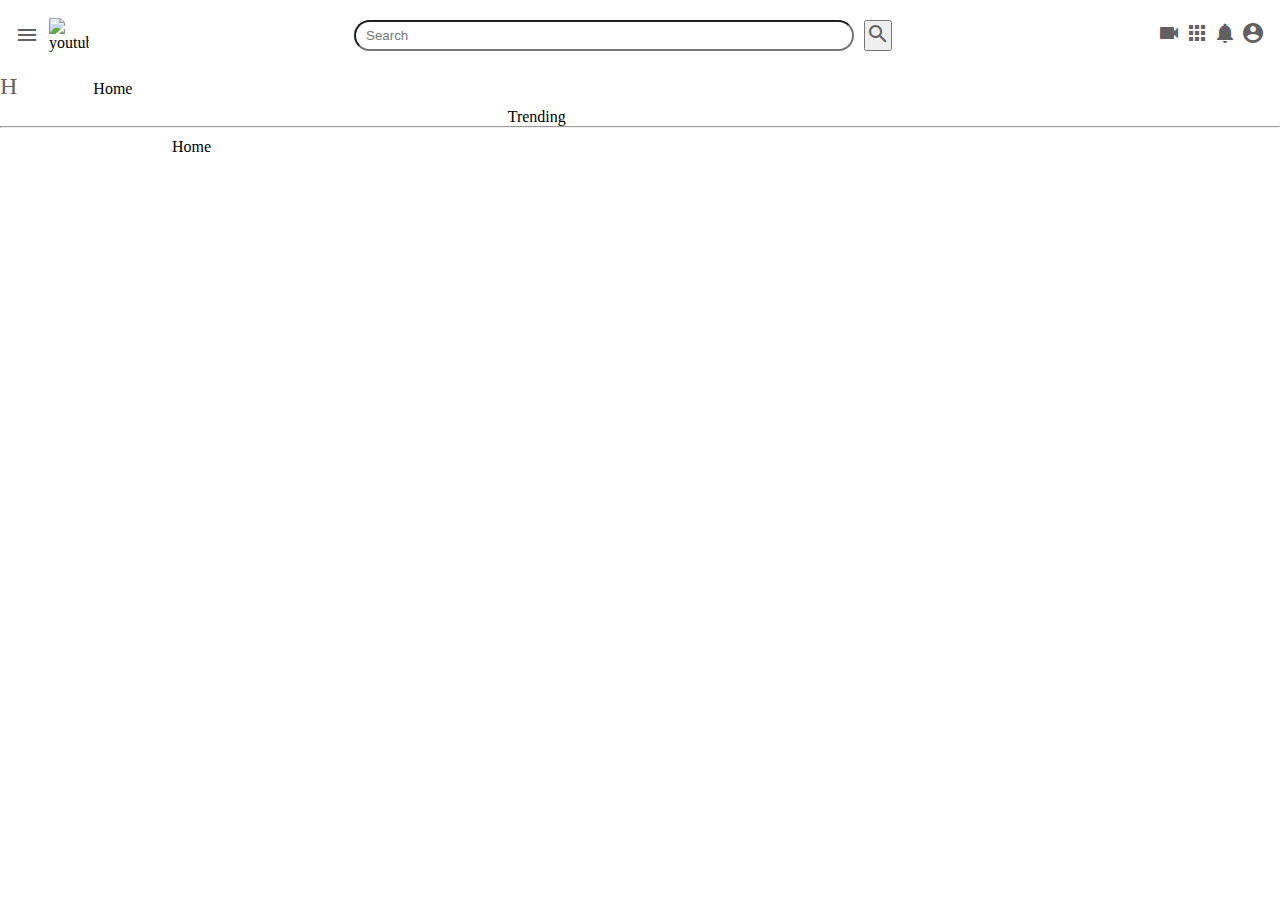
==== day7.html @ 66d67fd6 "added day 7 work in Youtube Clone[50% done]" ====
<!DOCTYPE html>
<html lang="en">
<head>
    <meta charset="UTF-8">
    <meta name="viewport" content="width=device-width, initial-scale=1.0">
    <title>YouTube-Clone</title>
    <link rel="stylesheet" href="day7_style.css">
    <link href="https://fonts.googleapis.com/icon?family=Material+Icons"
      rel="stylesheet">
</head>
<body>
    <div class="header">
        <div class="header_left">
            <!-- <span class="material-icons-outlined">
                menu
            </span> -->
            <i class="material-icons">menu</i>
            <img src="https://play-lh.googleusercontent.com/lMoItBgdPPVDJsNOVtP26EKHePkwBg-PkuY9NOrc-fumRtTFP4XhpUNk_22syN4Datc"
            alt="youtube_image"/>

        </div>
        
        <div class="header_search">
            <form action="">
                <input type="text" placeholder="Search">
                <button><i class="material-icons">search</i></button>
            </form>
        </div>
        <div class="header_icons">
            <i class="material-icons">videocam</i>
            <i class="material-icons">apps</i>
            <i class="material-icons">notifications</i>
            <i class="material-icons">account_circle</i>
        </div>
    </div>
    <div class="main">
        <div class="sidebar">
            <div class="sidebar-categories">
                <div class="sidebar-category">
                    <i class="material-icons">Home</i>
                    <span>Home</span>
                </div>
                <div class="sidebar-category">
                    <i class="material-icons">local_fire_department</i>
                    <span>Trending</span>
                </div>
                <div class="sidebar-category"></div>
            </div>
            <hr>
            <div class="sidebar-categories">
                <div class="sidebar-categories">
                <div class="sidebar-category">
                    <i class="material-icons">library</i>
                    <span>Home</span>
                </div>
                <div class="sidebar-category"></div>
                <div class="sidebar-category"></div>
            </div>
            </div>
        </div>
        <div class="videos"></div>
    </div>
</body>
</html>
---- day7_style.css ----
*{
    margin: 0px;
    padding: 0px;
    box-sizing: border-box;
}

.material-icons{
    color: rgb(97, 97, 97);
}

.header{
    display: flex;
    justify-content: space-between;
    align-items: center;
    height: 70px;
    padding: 15px;
}
.header img{
    width: 40px;
    margin-left: 10px;
    cursor: pointer;
}

.header_left{
    display: flex;
    align-items: center;
}

.header_left i{
    cursor: pointer;
}

.header_search{
    display: flex;
}

.header_search form{
    display: flex;
    /* border: 1px solid rgb(155,152,152); */
}

.header_search input{
    width: 500px;
    border-radius: 20px;
    padding-left: 10px;
    
}

.header_search button{
    margin-left: 10px;
    cursor: pointer;
}
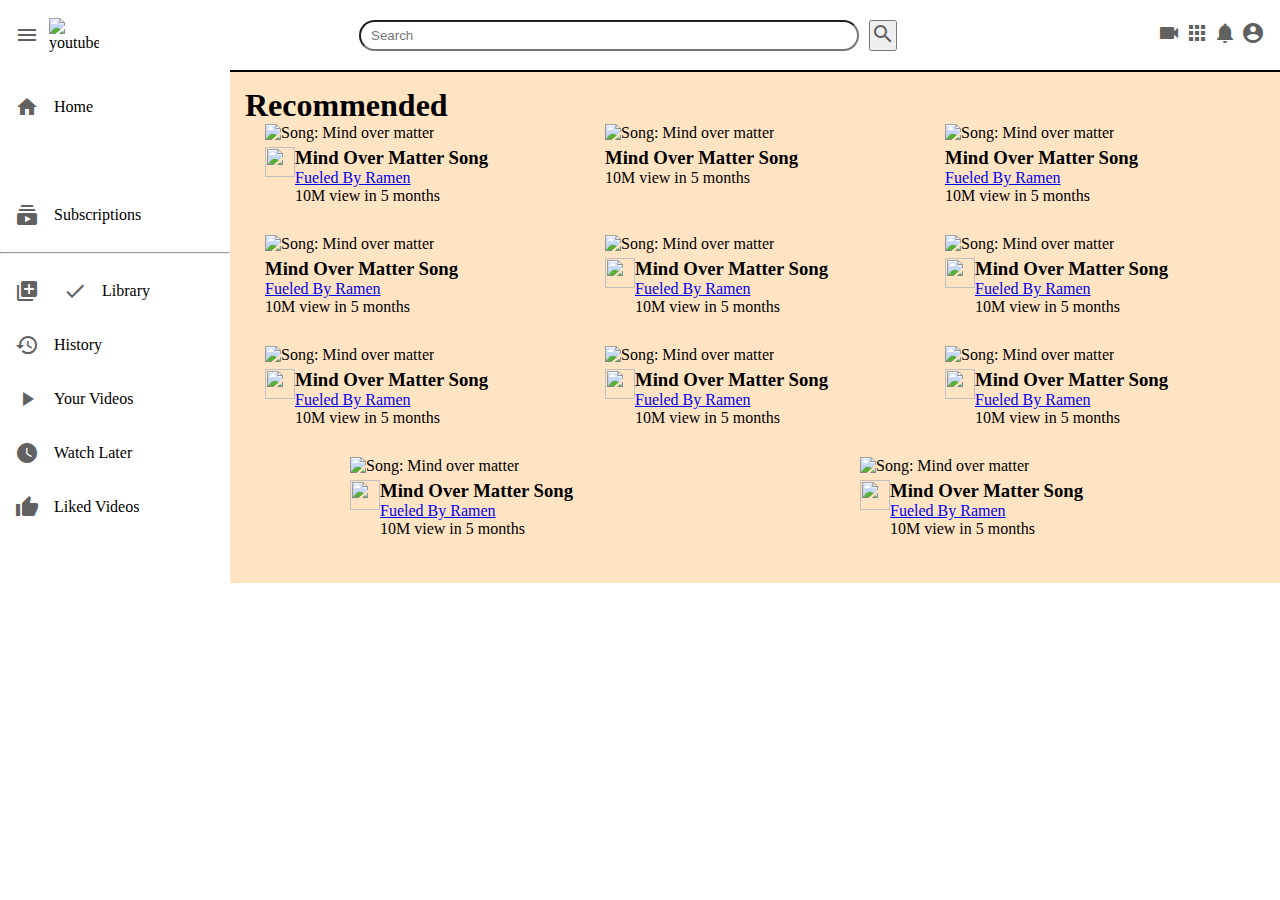
==== commit 1e3d010f: "completed basic structure of YouTube UI" ====
--- a/day7.html
+++ b/day7.html
@@ -1,64 +1,274 @@
 <!DOCTYPE html>
 <html lang="en">
-<head>
-    <meta charset="UTF-8">
-    <meta name="viewport" content="width=device-width, initial-scale=1.0">
-    <title>YouTube-Clone</title>
-    <link rel="stylesheet" href="day7_style.css">
-    <link href="https://fonts.googleapis.com/icon?family=Material+Icons"
-      rel="stylesheet">
-</head>
-<body>
+  <head>
+    <meta charset="UTF-8" />
+    <meta name="viewport" content="width=device-width, initial-scale=1.0" />
+    <title>Youtube-Clone</title>
+    <link rel="stylesheet" href="day7_style.css" />
+    <link
+      href="https://fonts.googleapis.com/icon?family=Material+Icons"
+      rel="stylesheet"
+    />
+  </head>
+  <body>
     <div class="header">
-        <div class="header_left">
-            <!-- <span class="material-icons-outlined">
-                menu
-            </span> -->
-            <i class="material-icons">menu</i>
-            <img src="https://play-lh.googleusercontent.com/lMoItBgdPPVDJsNOVtP26EKHePkwBg-PkuY9NOrc-fumRtTFP4XhpUNk_22syN4Datc"
-            alt="youtube_image"/>
-
-        </div>
-        
-        <div class="header_search">
-            <form action="">
-                <input type="text" placeholder="Search">
-                <button><i class="material-icons">search</i></button>
-            </form>
-        </div>
-        <div class="header_icons">
-            <i class="material-icons">videocam</i>
-            <i class="material-icons">apps</i>
-            <i class="material-icons">notifications</i>
-            <i class="material-icons">account_circle</i>
-        </div>
+      <div class="header_left">
+        <i class="material-icons">menu</i>
+        <img
+          src="https://play-lh.googleusercontent.com/lMoItBgdPPVDJsNOVtP26EKHePkwBg-PkuY9NOrc-fumRtTFP4XhpUNk_22syN4Datc"
+          alt="youtube_image"
+        />
+      </div>
+      <div class="header_search">
+        <form action="">
+          <input type="text" placeholder="Search" />
+          <button><i class="material-icons">search</i></button>
+        </form>
+      </div>
+      <div class="header_icons">
+        <i class="material-icons">videocam</i>
+        <i class="material-icons">apps</i>
+        <i class="material-icons">notifications</i>
+        <i class="material-icons">account_circle</i>
+      </div>
     </div>
     <div class="main">
-        <div class="sidebar">
-            <div class="sidebar-categories">
-                <div class="sidebar-category">
-                    <i class="material-icons">Home</i>
-                    <span>Home</span>
-                </div>
-                <div class="sidebar-category">
-                    <i class="material-icons">local_fire_department</i>
-                    <span>Trending</span>
-                </div>
-                <div class="sidebar-category"></div>
-            </div>
-            <hr>
-            <div class="sidebar-categories">
-                <div class="sidebar-categories">
-                <div class="sidebar-category">
-                    <i class="material-icons">library</i>
-                    <span>Home</span>
-                </div>
-                <div class="sidebar-category"></div>
-                <div class="sidebar-category"></div>
-            </div>
-            </div>
+      <div class="sidebar">
+        <div class="sidebar-categories">
+          <div class="sidebar-category">
+            <i class="material-icons">home</i>
+            <span>Home</span>
+          </div>
+          <div class="sidebar-category">
+            <i class="material-icons">local_fire_department</i>
+            <span>Trending</span>
+          </div>
+          <div class="sidebar-category">
+            <i class="material-icons">subscriptions</i>
+            <span>Subscriptions</span>
+          </div>
         </div>
-        <div class="videos"></div>
+        <hr />
+        <div class="sidebar-categories">
+          <div class="sidebar-category">
+            <i class="material-icons">library_add_check</i>
+            <span>Library</span>
+          </div>
+          <div class="sidebar-category">
+            <i class="material-icons">history</i>
+            <span>History</span>
+          </div>
+          <div class="sidebar-category">
+            <i class="material-icons">play_arrow</i>
+            <span>Your Videos</span>
+          </div>
+          <div class="sidebar-category">
+            <i class="material-icons">watch_later</i>
+            <span>Watch Later</span>
+          </div>
+          <div class="sidebar-category">
+            <i class="material-icons">thumb_up</i>
+            <span>Liked Videos</span>
+          </div>
+        </div>
+      </div>
+      <div class="videos">
+        <h1>Recommended</h1>
+        <div class="video-container">
+          <div class="video">
+            <div class="video-thumbnail">
+              <img
+                src="https://i.ytimg.com/vi/KWWRGmWKkfI/hqdefault.jpg?sqp=-oaymwEXCOADEI4CSFryq4qpAwkIARUAAIhCGAE=&rs=AOn4CLAw-G6fwsmr4yQ8_3YlscXnh8m0Xg"
+                alt="Song: Mind over matter"
+              />
+            </div>
+            <div class="video-details">
+              <div class="author">
+                <img src="http://aninex.com/images/srvc/web_de_icon.png" alt="">
+              </div>
+              <div class="title">
+                <h3>Mind Over Matter Song</h3>
+                <a href="https://www.youtube.com/watch?v=dr1y4m7iEoU">Fueled By Ramen</a>
+                <span>10M view in 5 months</span>
+              </div>
+            </div>
+          </div>
+          <div class="video">
+            <div class="video-thumbnail">
+              <img
+                src="https://i.ytimg.com/vi/KWWRGmWKkfI/hqdefault.jpg?sqp=-oaymwEXCOADEI4CSFryq4qpAwkIARUAAIhCGAE=&rs=AOn4CLAw-G6fwsmr4yQ8_3YlscXnh8m0Xg"
+                alt="Song: Mind over matter"
+              />
+            </div>
+            <div class="video-details">
+              <div class="author"></div>
+              <div class="title">
+                <h3>Mind Over Matter Song</h3>
+                <a href="https://www.youtube.com/watch?v=KWWRGmWKkfI&list=RDKWWRGmWKkfI&start_radio=1"></a>
+                <span>10M view in 5 months</span>
+              </div>
+            </div>
+          </div>
+          <div class="video">
+            <div class="video-thumbnail">
+              <img
+                src="https://i.ytimg.com/vi/KWWRGmWKkfI/hqdefault.jpg?sqp=-oaymwEXCOADEI4CSFryq4qpAwkIARUAAIhCGAE=&rs=AOn4CLAw-G6fwsmr4yQ8_3YlscXnh8m0Xg"
+                alt="Song: Mind over matter"
+              />
+            </div>
+            <div class="video-details">
+              <div class="author"></div>
+              <div class="title">
+                <h3>Mind Over Matter Song</h3>
+                <a href="https://www.youtube.com/watch?v=dr1y4m7iEoU">Fueled By Ramen</a>
+                <span>10M view in 5 months</span>
+              </div>
+            </div>
+          </div>
+          <div class="video">
+            <div class="video-thumbnail">
+              <img
+                src="https://i.ytimg.com/vi/KWWRGmWKkfI/hqdefault.jpg?sqp=-oaymwEXCOADEI4CSFryq4qpAwkIARUAAIhCGAE=&rs=AOn4CLAw-G6fwsmr4yQ8_3YlscXnh8m0Xg"
+                alt="Song: Mind over matter"
+              />
+            </div>
+            <div class="video-details">
+              <div class="author"></div>
+              <div class="title">
+                <h3>Mind Over Matter Song</h3>
+                <a href="https://www.youtube.com/watch?v=dr1y4m7iEoU">Fueled By Ramen</a>
+                <span>10M view in 5 months</span>
+              </div>
+            </div>
+          </div>
+          <div class="video">
+            <div class="video-thumbnail">
+              <img
+                src="https://i.ytimg.com/vi/KWWRGmWKkfI/hqdefault.jpg?sqp=-oaymwEXCOADEI4CSFryq4qpAwkIARUAAIhCGAE=&rs=AOn4CLAw-G6fwsmr4yQ8_3YlscXnh8m0Xg"
+                alt="Song: Mind over matter"
+              />
+            </div>
+            <div class="video-details">
+              <div class="author">
+                <img src="http://aninex.com/images/srvc/web_de_icon.png" alt="">
+              </div>
+              <div class="title">
+                <h3>Mind Over Matter Song</h3>
+                <a href="https://www.youtube.com/watch?v=dr1y4m7iEoU">Fueled By Ramen</a>
+                <span>10M view in 5 months</span>
+              </div>
+            </div>
+          </div>
+          <div class="video">
+            <div class="video-thumbnail">
+              <img
+                src="https://i.ytimg.com/vi/KWWRGmWKkfI/hqdefault.jpg?sqp=-oaymwEXCOADEI4CSFryq4qpAwkIARUAAIhCGAE=&rs=AOn4CLAw-G6fwsmr4yQ8_3YlscXnh8m0Xg"
+                alt="Song: Mind over matter"
+              />
+            </div>
+            <div class="video-details">
+              <div class="author">
+                <img src="http://aninex.com/images/srvc/web_de_icon.png" alt="">
+              </div>
+              <div class="title">
+                <h3>Mind Over Matter Song</h3>
+                <a href="https://www.youtube.com/watch?v=dr1y4m7iEoU">Fueled By Ramen</a>
+                <span>10M view in 5 months</span>
+              </div>
+            </div>
+          </div>
+          <div class="video">
+            <div class="video-thumbnail">
+              <img
+                src="https://i.ytimg.com/vi/KWWRGmWKkfI/hqdefault.jpg?sqp=-oaymwEXCOADEI4CSFryq4qpAwkIARUAAIhCGAE=&rs=AOn4CLAw-G6fwsmr4yQ8_3YlscXnh8m0Xg"
+                alt="Song: Mind over matter"
+              />
+            </div>
+            <div class="video-details">
+              <div class="author">
+                <img src="http://aninex.com/images/srvc/web_de_icon.png" alt="">
+              </div>
+              <div class="title">
+                <h3>Mind Over Matter Song</h3>
+                <a href="https://www.youtube.com/watch?v=dr1y4m7iEoU">Fueled By Ramen</a>
+                <span>10M view in 5 months</span>
+              </div>
+            </div>
+          </div>
+          <div class="video">
+            <div class="video-thumbnail">
+              <img
+                src="https://i.ytimg.com/vi/KWWRGmWKkfI/hqdefault.jpg?sqp=-oaymwEXCOADEI4CSFryq4qpAwkIARUAAIhCGAE=&rs=AOn4CLAw-G6fwsmr4yQ8_3YlscXnh8m0Xg"
+                alt="Song: Mind over matter"
+              />
+            </div>
+            <div class="video-details">
+              <div class="author">
+                <img src="http://aninex.com/images/srvc/web_de_icon.png" alt="">
+              </div>
+              <div class="title">
+                <h3>Mind Over Matter Song</h3>
+                <a href="https://www.youtube.com/watch?v=dr1y4m7iEoU">Fueled By Ramen</a>
+                <span>10M view in 5 months</span>
+              </div>
+            </div>
+          </div>
+          <div class="video">
+            <div class="video-thumbnail">
+              <img
+                src="https://i.ytimg.com/vi/KWWRGmWKkfI/hqdefault.jpg?sqp=-oaymwEXCOADEI4CSFryq4qpAwkIARUAAIhCGAE=&rs=AOn4CLAw-G6fwsmr4yQ8_3YlscXnh8m0Xg"
+                alt="Song: Mind over matter"
+              />
+            </div>
+            <div class="video-details">
+              <div class="author">
+                <img src="http://aninex.com/images/srvc/web_de_icon.png" alt="">
+              </div>
+              <div class="title">
+                <h3>Mind Over Matter Song</h3>
+                <a href="https://www.youtube.com/watch?v=dr1y4m7iEoU">Fueled By Ramen</a>
+                <span>10M view in 5 months</span>
+              </div>
+            </div>
+          </div>
+          <div class="video">
+            <div class="video-thumbnail">
+              <img
+                src="https://i.ytimg.com/vi/KWWRGmWKkfI/hqdefault.jpg?sqp=-oaymwEXCOADEI4CSFryq4qpAwkIARUAAIhCGAE=&rs=AOn4CLAw-G6fwsmr4yQ8_3YlscXnh8m0Xg"
+                alt="Song: Mind over matter"
+              />
+            </div>
+            <div class="video-details">
+              <div class="author">
+                <img src="http://aninex.com/images/srvc/web_de_icon.png" alt="">
+              </div>
+              <div class="title">
+                <h3>Mind Over Matter Song</h3>
+                <a href="https://www.youtube.com/watch?v=dr1y4m7iEoU">Fueled By Ramen</a>
+                <span>10M view in 5 months</span>
+              </div>
+            </div>
+          </div>
+          <div class="video">
+            <div class="video-thumbnail">
+              <img
+                src="https://i.ytimg.com/vi/KWWRGmWKkfI/hqdefault.jpg?sqp=-oaymwEXCOADEI4CSFryq4qpAwkIARUAAIhCGAE=&rs=AOn4CLAw-G6fwsmr4yQ8_3YlscXnh8m0Xg"
+                alt="Song: Mind over matter"
+              />
+            </div>
+            <div class="video-details">
+              <div class="author">
+                <img src="http://aninex.com/images/srvc/web_de_icon.png" alt="">
+              </div>
+              <div class="title">
+                <h3>Mind Over Matter Song</h3>
+                <a href="https://www.youtube.com/watch?v=dr1y4m7iEoU">Fueled By Ramen</a>
+                <span>10M view in 5 months</span>
+              </div>
+            </div>
+          </div>
+        </div>
+      </div>
     </div>
-</body>
+  </body>
 </html>--- a/day7_style.css
+++ b/day7_style.css
@@ -2,10 +2,11 @@
     margin: 0px;
     padding: 0px;
     box-sizing: border-box;
+    
 }
 
 .material-icons{
-    color: rgb(97, 97, 97);
+    color:rgb(97, 97, 97);
 }
 
 .header{
@@ -15,38 +16,123 @@
     height: 70px;
     padding: 15px;
 }
-.header img{
-    width: 40px;
-    margin-left: 10px;
-    cursor: pointer;
-}
 
 .header_left{
     display: flex;
     align-items: center;
 }
 
+.header img{
+    width: 50px;
+    margin-left: 10px;
+}
+
 .header_left i{
     cursor: pointer;
 }
 
+
 .header_search{
-    display: flex;
+    display: flex;  
 }
 
 .header_search form{
-    display: flex;
-    /* border: 1px solid rgb(155,152,152); */
+    display: flex;  
+    /* border: 1px solid rgb(155, 152, 152); */
+    margin: 0;
+    padding: 0;
+    border: none;
 }
 
 .header_search input{
     width: 500px;
     border-radius: 20px;
     padding-left: 10px;
+    height: 100%;
     
 }
 
 .header_search button{
     margin-left: 10px;
-    cursor: pointer;
+}
+
+.main{
+    display: flex; 
+}
+
+
+.sidebar{
+    width: 230px;
+    height: 90vh;
+    /* background-color: bisque; */
+}
+
+.sidebar-categories{
+    width: 100%;
+    display: flex;
+    flex-direction: column;
+    margin-top: 10px;
+    margin-bottom: 10px;
+    
+}
+
+.sidebar-category{
+    display: flex;
+    align-items: center;
+    margin: 15px;
+    
+}
+
+.sidebar-category span{
+    margin-left: 15px;
+}
+
+.sidebar-category:hover{
+   background-color: grey;
+   cursor: pointer;
+    
+}
+
+.videos{
+    background-color: bisque;
+    width: 100%;
+    height:100%;
+    padding: 15px;
+    border-top: 2px solid black;
+}
+
+
+.video-container{
+    display: flex;
+    flex-wrap: wrap;
+    justify-content: space-around;
+}
+
+.video{
+    width: 300px;
+    margin-bottom: 30px;
+}
+
+.video-thumbnail img{
+    
+    width: 100%;
+    height: 150px;
+    /* border: 5px solid red; */
+    
+}
+
+.video-details{
+    display: flex;
+    margin-top: 5px;
+}
+
+
+.author img{
+    width: 30px;
+    height: 30px;
+}
+
+.title{
+    display: flex;
+    flex-direction: column;
 }